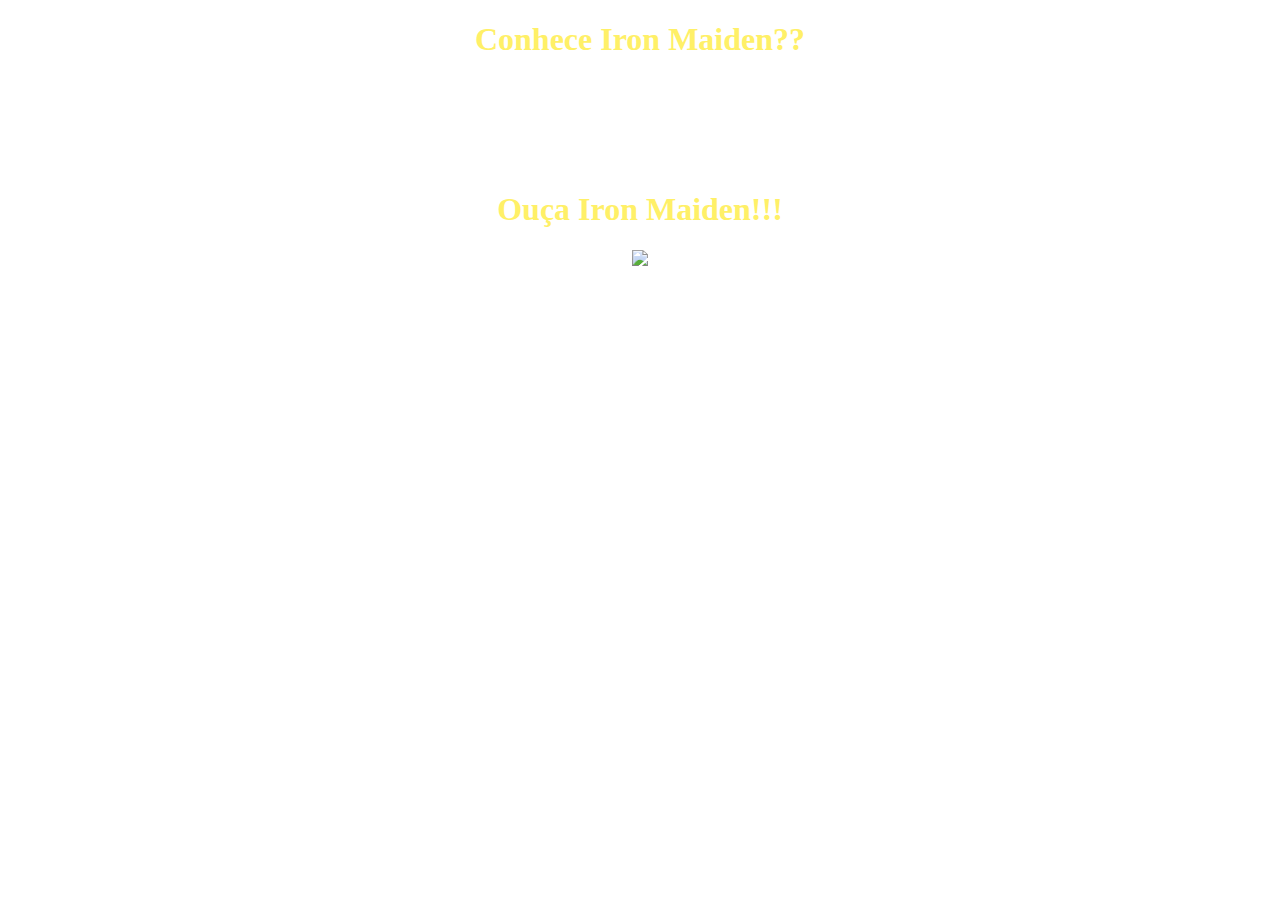
==== page.html @ 2090a91c "Add files via upload" ====
<!DOCTYPE html>
<html lang="en">
<head>
    <meta charset="UTF-8">
    <meta http-equiv="X-UA-Compatible" content="IE=edge">
    <meta name="viewport" content="width=device-width, initial-scale=1.0">
    <title [class]="ironletra">Iron Maiden</title>
    <link rel="stylesheet" href="css/style2.css">
</head>
<body>
    <center>

        <h1 class="ironletra">Conhece Iron Maiden??</h1>
    <link rel="stylesheet" href="css/style2.css">
    <br><br>
    <a href="https://open.spotify.com/intl-pt/album/16Su3EUFLPqWVyrwN1q5wO">    <img src="img/spotazul.png" alt=""></a>
    <br><br>
    <br>
    <h1 class="ironletra">Ouça Iron Maiden!!!</h1>
   <a href="http://127.0.0.1:5500/index.html">   <img src="img/VOVOVOLTAR.png"></a> 
</center>  
</body>

</html>
---- css/style2.css ----
body {
    background-image: url(../img/pexels-johannes-plenio-1102912.jpg);
}

.ironletra {
    color: rgb(255, 240, 103); 
}
---- css/style2.css ----
body {
    background-image: url(../img/pexels-johannes-plenio-1102912.jpg);
}

.ironletra {
    color: rgb(255, 240, 103); 
}
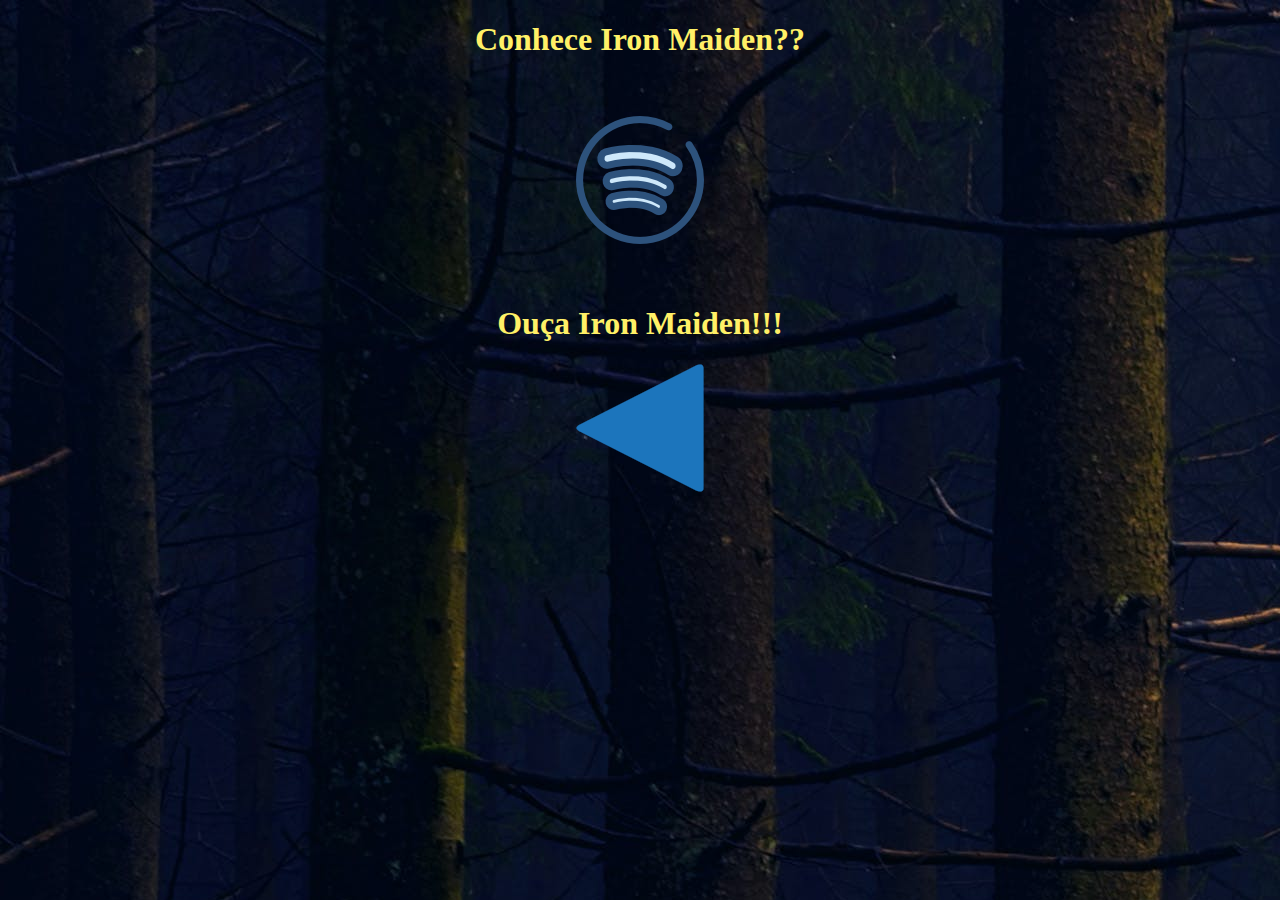
==== commit c3b3d087: "Update page.html" ====
--- a/page.html
+++ b/page.html
@@ -17,8 +17,8 @@
     <br><br>
     <br>
     <h1 class="ironletra">Ouça Iron Maiden!!!</h1>
-   <a href="http://127.0.0.1:5500/index.html">   <img src="img/VOVOVOLTAR.png"></a> 
+   <a href="index.html">   <img src="img/VOVOVOLTAR.png"></a> 
 </center>  
 </body>
 
-</html>+</html>
